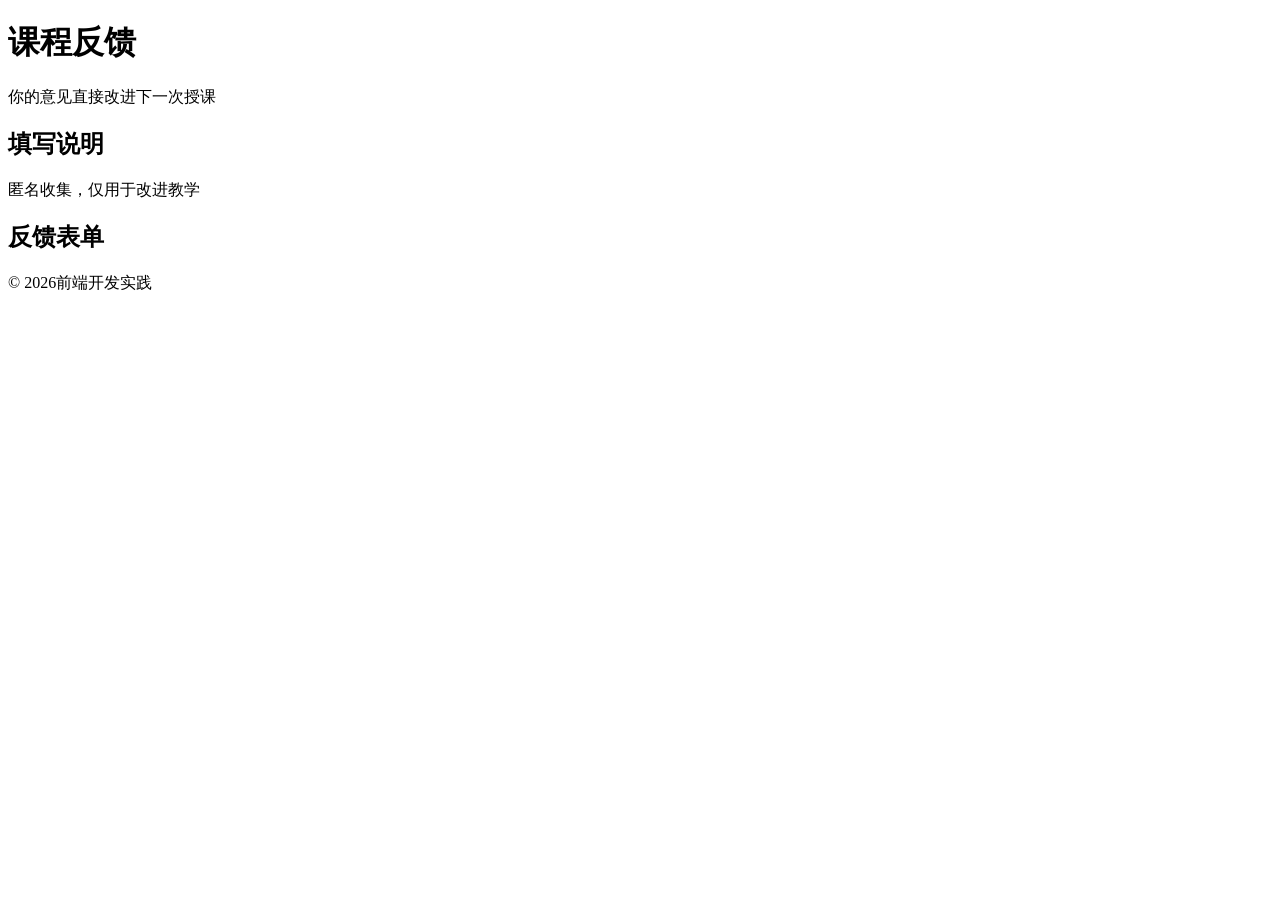
==== feedback-form/index.html @ fea493cf "第一步：完成页面骨架" ====
<!DOCTYPE html>
<html lang="zh-CN">
<head>
     <meta charset="UTF-8">
     <meta name="viewport" content="width=device-width,initial-scale=1.0">
     <title>课程反馈</title>
</head>
<body>
      <header>
              <h1>课程反馈</h1>
              <p>你的意见直接改进下一次授课</p>
      </header>
  
      <main>
             <section id="intro">
                 <h2>填写说明</h2>
                 <p>匿名收集，仅用于改进教学</p>
              </section>

      <section id="form">
           <h2>反馈表单</h2>
      </section>
</main>

<footer>
<p>&copy; 2026前端开发实践</p>
</footer>
</body>
</html>
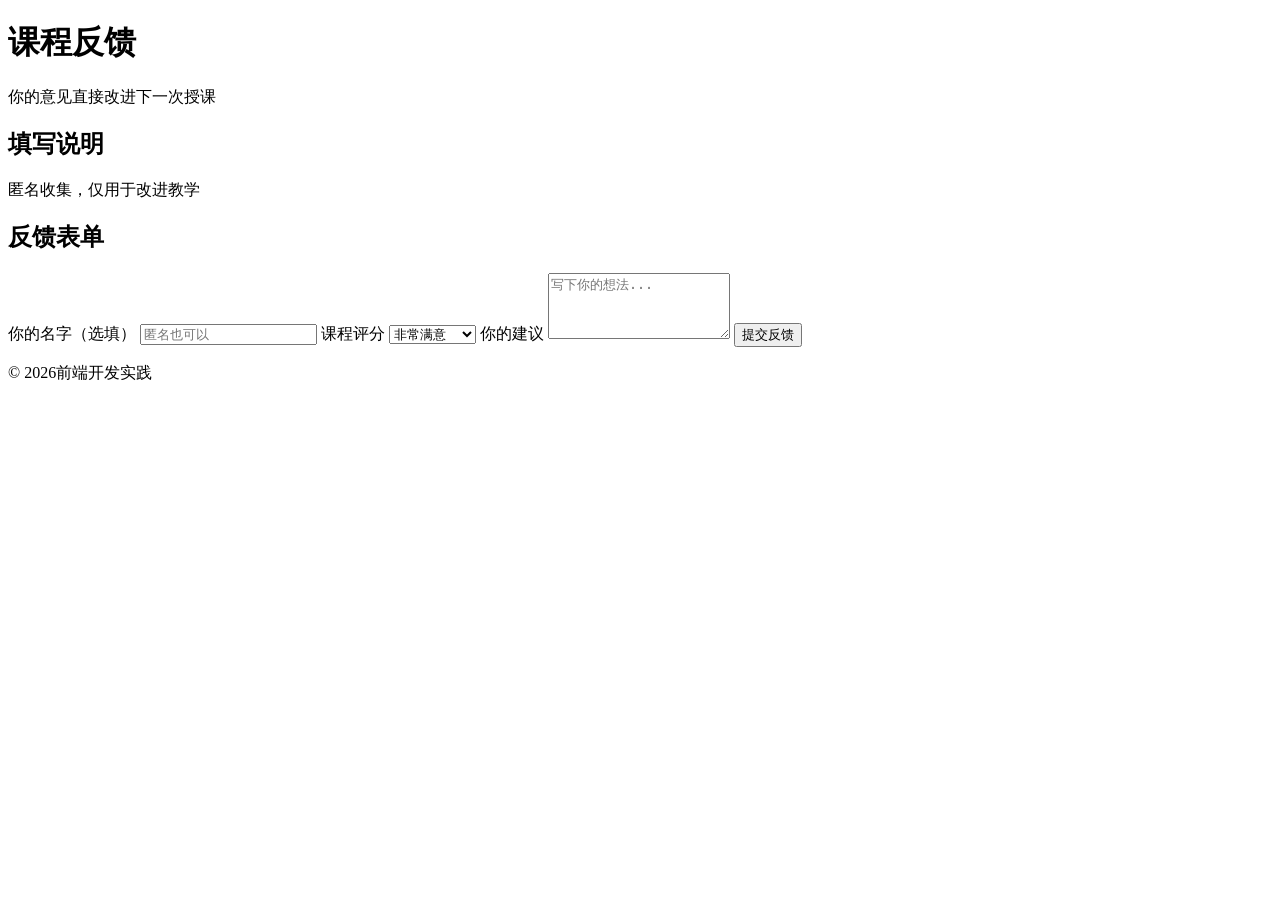
==== commit a88a26f4: "第二步：完成表单结构搭建" ====
--- a/feedback-form/index.html
+++ b/feedback-form/index.html
@@ -19,6 +19,25 @@
 
       <section id="form">
            <h2>反馈表单</h2>
+   <form action="#"method="post">
+   <label for="name">你的名字（选填）</label>
+   <input type="text" id="name" name="name" placeholder="匿名也可以">
+  <label for="rating">课程评分</label>
+  <select id="rating" name="rating">
+  <option value="5">非常满意</option>
+  <option value="4">满意</option>
+  <option value="3">一般</option>
+  <option value="2">不满意</option>
+  <option value="1">非常不满意</option>
+</select>
+
+<label for ="comment">你的建议</label>
+<textarea id="comment" 
+name="comment"rows="4"
+ placeholder="写下你的想法..."></textarea>
+
+<button type="submit">提交反馈</buttom>
+</form>
       </section>
 </main>
 
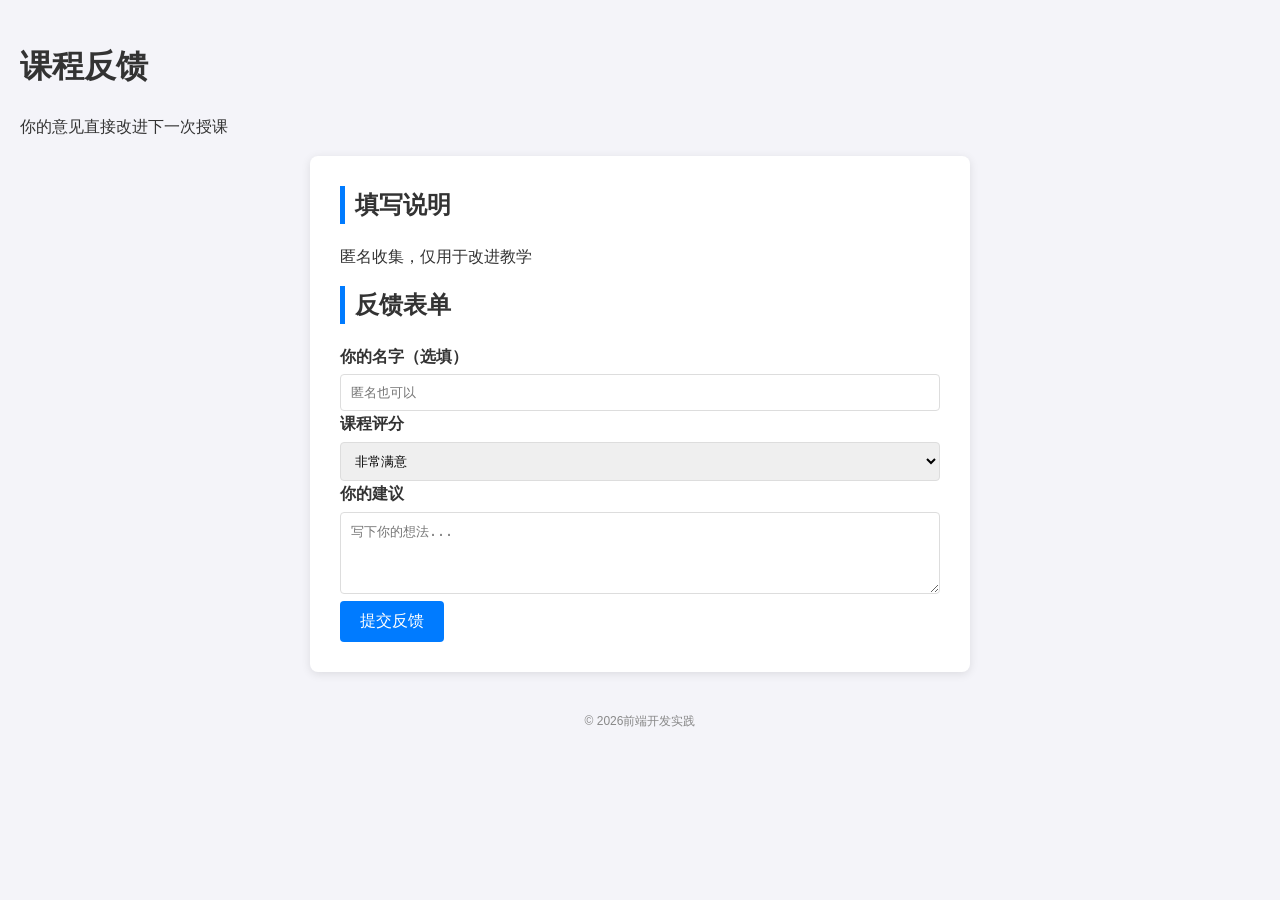
==== commit 2327cf4d: "第三步：添加反馈页基础样式" ====
--- a/feedback-form/index.html
+++ b/feedback-form/index.html
@@ -4,6 +4,7 @@
      <meta charset="UTF-8">
      <meta name="viewport" content="width=device-width,initial-scale=1.0">
      <title>课程反馈</title>
+<link rel="stylesheet" href="style.css">
 </head>
 <body>
       <header>
--- a/feedback-form/style.css
+++ b/feedback-form/style.css
@@ -0,0 +1,84 @@
+/* style.css */
+
+/* 1. 全局设置：让页面字体更好看，背景稍微带点灰度护眼 */
+body {
+    font-family: "Helvetica Neue", Helvetica, Arial, sans-serif;
+    background-color: #f4f4f9;
+    color: #333;
+    line-height: 1.6;
+    margin: 0;
+    padding: 20px;
+}
+
+/* 2. 核心布局：实现页面居中 (这是检查点的关键！) */
+main {
+    max-width: 600px; /* 限制最大宽度，防止在大屏幕上太宽 */
+    margin: 0 auto;   /* 上下外边距为0，左右自动（即水平居中） */
+    background-color: #ffffff; /* 内容区域白色背景 */
+    padding: 30px;    /* 内部留白 */
+    border-radius: 8px; /* 圆角 */
+    box-shadow: 0 2px 10px rgba(0,0,0,0.1); /* 加一点阴影让它浮起来 */
+}
+
+/* 3. 导航栏样式 */
+nav {
+    text-align: center;
+    margin-bottom: 20px;
+    border-bottom: 1px solid #eee;
+    padding-bottom: 10px;
+}
+
+nav a {
+    margin: 0 15px;
+    text-decoration: none;
+    color: #007bff;
+    font-weight: bold;
+}
+
+/* 4. 标题样式 */
+h2 {
+    border-left: 5px solid #007bff; /* 左边加个蓝条装饰 */
+    padding-left: 10px;
+    margin-top: 0;
+}
+
+/* 5. 表单控件的基础样式 (为下一步做准备) */
+.form-group {
+    margin-bottom: 15px;
+}
+
+label {
+    display: block; /* 让标签独占一行 */
+    margin-bottom: 5px;
+    font-weight: bold;
+}
+
+input, select, textarea {
+    width: 100%; /* 输入框占满容器宽度 */
+    padding: 10px;
+    border: 1px solid #ddd;
+    border-radius: 4px;
+    box-sizing: border-box; /* 确保padding不会撑大宽度 */
+}
+
+button {
+    background-color: #007bff;
+    color: white;
+    border: none;
+    padding: 10px 20px;
+    border-radius: 4px;
+    cursor: pointer;
+    font-size: 16px;
+}
+
+button:hover {
+    background-color: #0056b3;
+}
+
+/* 6. 底部样式 */
+footer {
+    text-align: center;
+    margin-top: 40px;
+    font-size: 12px;
+    color: #888;
+}
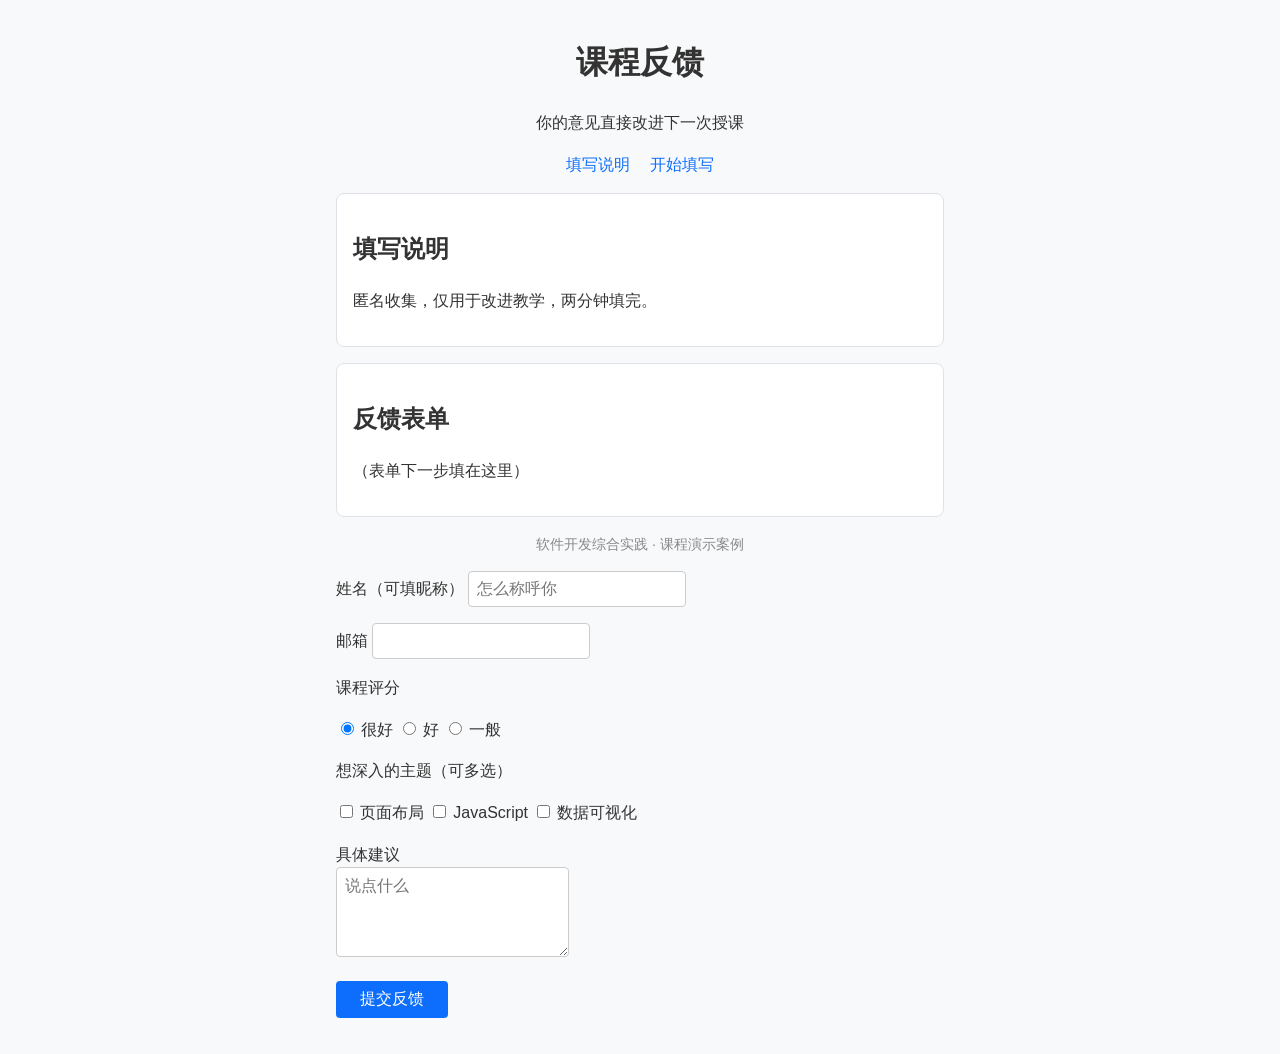
==== commit f3909359: "加入邮箱" ====
--- a/feedback-form/index.html
+++ b/feedback-form/index.html
@@ -1,49 +1,61 @@
 <!DOCTYPE html>
 <html lang="zh-CN">
 <head>
-     <meta charset="UTF-8">
-     <meta name="viewport" content="width=device-width,initial-scale=1.0">
-     <title>课程反馈</title>
+  <meta charset="UTF-8">
+  <meta name="viewport" content="width=device-width, initial-scale=1.0">
+  <title>课程反馈</title>
 <link rel="stylesheet" href="style.css">
 </head>
 <body>
-      <header>
-              <h1>课程反馈</h1>
-              <p>你的意见直接改进下一次授课</p>
-      </header>
-  
-      <main>
-             <section id="intro">
-                 <h2>填写说明</h2>
-                 <p>匿名收集，仅用于改进教学</p>
-              </section>
-
-      <section id="form">
-           <h2>反馈表单</h2>
-   <form action="#"method="post">
-   <label for="name">你的名字（选填）</label>
-   <input type="text" id="name" name="name" placeholder="匿名也可以">
-  <label for="rating">课程评分</label>
-  <select id="rating" name="rating">
-  <option value="5">非常满意</option>
-  <option value="4">满意</option>
-  <option value="3">一般</option>
-  <option value="2">不满意</option>
-  <option value="1">非常不满意</option>
-</select>
-
-<label for ="comment">你的建议</label>
-<textarea id="comment" 
-name="comment"rows="4"
- placeholder="写下你的想法..."></textarea>
-
-<button type="submit">提交反馈</buttom>
-</form>
-      </section>
-</main>
-
-<footer>
-<p>&copy; 2026前端开发实践</p>
-</footer>
+  <header>
+    <h1>课程反馈</h1>
+    <p>你的意见直接改进下一次授课</p >
+  </header>
+  <nav>
+    <a href=" ">填写说明</a >
+    <a href="#form">开始填写</a >
+  </nav>
+  <main>
+    <section id="intro">
+      <h2>填写说明</h2>
+      <p>匿名收集，仅用于改进教学，两分钟填完。</p >
+    </section>
+    <section id="form">
+      <h2>反馈表单</h2>
+      <p>（表单下一步填在这里）</p >
+    </section>
+  </main>
+  <footer>
+    <p>软件开发综合实践 · 课程演示案例</p >
+  </footer>
 </body>
-</html>  
+</html>
+<form action="#" method="get">
+  <p>
+    <label for="name">姓名（可填昵称）</label>
+    <input type="text" id="name" name="name" placeholder="怎么称呼你" required>
+  </p >
+  <p>
+    <label for="mail">邮箱</label>
+    <input type="email" id="mail" name="mail" required>
+  </p >
+  <p>课程评分</p >
+  <p>
+    <label><input type="radio" name="score" value="5" checked> 很好</label>
+    <label><input type="radio" name="score" value="4"> 好</label>
+    <label><input type="radio" name="score" value="3"> 一般</label>
+  </p >
+  <p>想深入的主题（可多选）</p >
+  <p>
+    <label><input type="checkbox" name="topic" value="layout"> 页面布局</label>
+    <label><input type="checkbox" name="topic" value="js"> JavaScript</label>
+    <label><input type="checkbox" name="topic" value="chart"> 数据可视化</label>
+  </p >
+  <p>
+    <label for="advice">具体建议</label><br>
+    <textarea id="advice" name="advice" rows="4" maxlength="200" placeholder="说点什么"></textarea>
+  </p >
+  <p>
+    <button type="submit">提交反馈</button>
+  </p >
+</form>
--- a/feedback-form/style.css
+++ b/feedback-form/style.css
@@ -1,84 +1,56 @@
-/* style.css */
-
-/* 1. 全局设置：让页面字体更好看，背景稍微带点灰度护眼 */
-body {
-    font-family: "Helvetica Neue", Helvetica, Arial, sans-serif;
-    background-color: #f4f4f9;
-    color: #333;
-    line-height: 1.6;
-    margin: 0;
-    padding: 20px;
+* {
+  box-sizing: border-box;
 }
 
-/* 2. 核心布局：实现页面居中 (这是检查点的关键！) */
-main {
-    max-width: 600px; /* 限制最大宽度，防止在大屏幕上太宽 */
-    margin: 0 auto;   /* 上下外边距为0，左右自动（即水平居中） */
-    background-color: #ffffff; /* 内容区域白色背景 */
-    padding: 30px;    /* 内部留白 */
-    border-radius: 8px; /* 圆角 */
-    box-shadow: 0 2px 10px rgba(0,0,0,0.1); /* 加一点阴影让它浮起来 */
+body {
+  font-family: "Microsoft YaHei", "PingFang SC", sans-serif;
+  color: #333;
+  line-height: 1.6;
+  background-color: #f8f9fa;
+  max-width: 640px;
+  margin: 0 auto;
+  padding: 16px;
 }
 
-/* 3. 导航栏样式 */
+header {
+  text-align: center;
+}
+
 nav {
-    text-align: center;
-    margin-bottom: 20px;
-    border-bottom: 1px solid #eee;
-    padding-bottom: 10px;
+  text-align: center;
+  margin-bottom: 16px;
 }
 
 nav a {
-    margin: 0 15px;
-    text-decoration: none;
-    color: #007bff;
-    font-weight: bold;
+  color: #0d6efd;
+  text-decoration: none;
+  margin: 0 8px;
 }
 
-/* 4. 标题样式 */
-h2 {
-    border-left: 5px solid #007bff; /* 左边加个蓝条装饰 */
-    padding-left: 10px;
-    margin-top: 0;
+section {
+  background: #fff;
+  border: 1px solid #dee2e6;
+  border-radius: 8px;
+  padding: 16px;
+  margin-bottom: 16px;
 }
 
-/* 5. 表单控件的基础样式 (为下一步做准备) */
-.form-group {
-    margin-bottom: 15px;
-}
-
-label {
-    display: block; /* 让标签独占一行 */
-    margin-bottom: 5px;
-    font-weight: bold;
-}
-
-input, select, textarea {
-    width: 100%; /* 输入框占满容器宽度 */
-    padding: 10px;
-    border: 1px solid #ddd;
-    border-radius: 4px;
-    box-sizing: border-box; /* 确保padding不会撑大宽度 */
+input, textarea, select, button {
+  font-size: 16px;
+  padding: 8px;
+  border: 1px solid #ccc;
+  border-radius: 4px;
 }
 
 button {
-    background-color: #007bff;
-    color: white;
-    border: none;
-    padding: 10px 20px;
-    border-radius: 4px;
-    cursor: pointer;
-    font-size: 16px;
+  background: #0d6efd;
+  color: #fff;
+  border: none;
+  padding: 8px 24px;
 }
 
-button:hover {
-    background-color: #0056b3;
-}
-
-/* 6. 底部样式 */
 footer {
-    text-align: center;
-    margin-top: 40px;
-    font-size: 12px;
-    color: #888;
+  text-align: center;
+  color: #888;
+  font-size: 14px;
 }
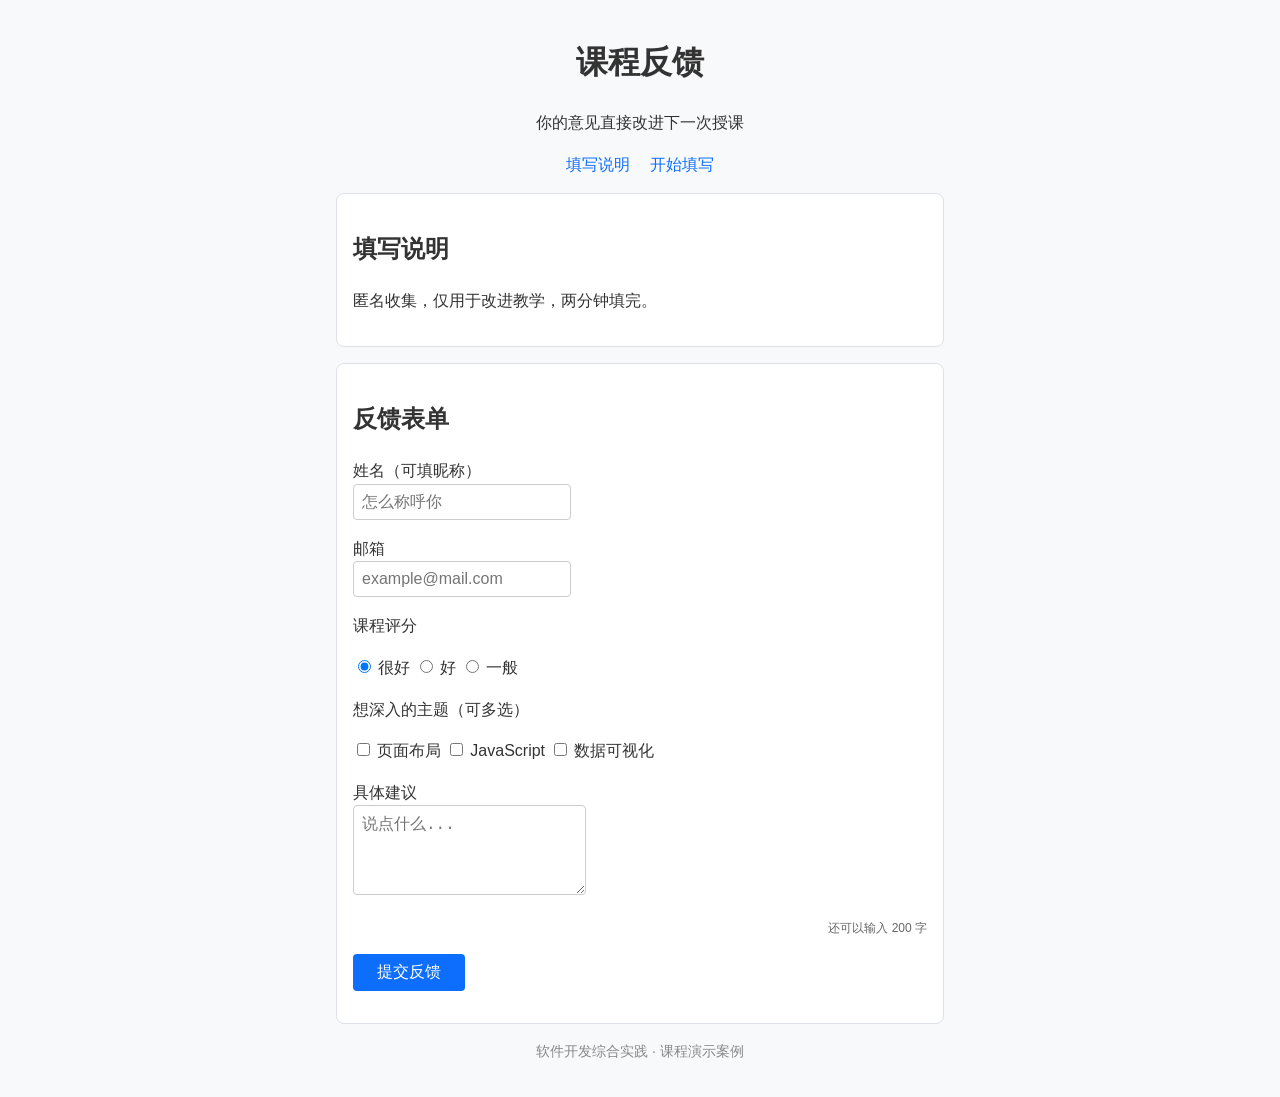
==== commit 18419b9e: "加上字数限制" ====
--- a/feedback-form/index.html
+++ b/feedback-form/index.html
@@ -4,58 +4,110 @@
   <meta charset="UTF-8">
   <meta name="viewport" content="width=device-width, initial-scale=1.0">
   <title>课程反馈</title>
-<link rel="stylesheet" href="style.css">
+  <!-- 保持你确认过的路径：style.css 就在当前目录下 -->
+  <link rel="stylesheet" href="style.css">
 </head>
 <body>
+
   <header>
     <h1>课程反馈</h1>
     <p>你的意见直接改进下一次授课</p >
   </header>
+
   <nav>
     <a href=" ">填写说明</a >
     <a href="#form">开始填写</a >
   </nav>
+
   <main>
     <section id="intro">
       <h2>填写说明</h2>
       <p>匿名收集，仅用于改进教学，两分钟填完。</p >
     </section>
+
     <section id="form">
       <h2>反馈表单</h2>
-      <p>（表单下一步填在这里）</p >
+
+      <form action="#" method="get">
+        <!-- 姓名 -->
+        <p>
+          <label for="name">姓名（可填昵称）</label><br>
+          <input type="text" id="name" name="name" placeholder="怎么称呼你" required>
+        </p >
+
+        <!-- 邮箱 -->
+        <p>
+          <label for="mail">邮箱</label><br>
+          <input type="email" id="mail" name="mail" placeholder="example@mail.com" required>
+        </p >
+
+        <!-- 评分 -->
+        <p>课程评分</p >
+        <p>
+          <label><input type="radio" name="score" value="5" checked> 很好</label>
+          <label><input type="radio" name="score" value="3"> 好</label>
+          <label><input type="radio" name="score" value="1"> 一般</label>
+        </p >
+
+        <!-- 主题 -->
+        <p>想深入的主题（可多选）</p >
+        <p>
+          <label><input type="checkbox" name="topic" value="layout"> 页面布局</label>
+          <label><input type="checkbox" name="topic" value="js"> JavaScript</label>
+          <label><input type="checkbox" name="topic" value="viz"> 数据可视化</label>
+        </p >
+
+        <!-- 具体建议（已修改：增加了字数统计功能） -->
+        <p>
+          <label for="advice">具体建议</label><br>
+          <!-- maxlength="200" 限制了最大长度 -->
+          <textarea id="advice" name="advice" rows="4" maxlength="200" placeholder="说点什么..."></textarea>
+          
+          <!-- 【新增部分】显示剩余字数的区域 -->
+          <div id="char-count" style="font-size: 12px; color: #666; margin-top: 5px; text-align: right;">
+            还可以输入 200 字
+          </div>
+        </p >
+
+        <!-- 提交按钮 -->
+        <p>
+          <button type="submit">提交反馈</button>
+        </p >
+      </form>
     </section>
   </main>
+
   <footer>
     <p>软件开发综合实践 · 课程演示案例</p >
   </footer>
+
+  <!-- 【新增部分】控制字数显示的脚本 -->
+  <script>
+    // 获取文本域和显示字数的元素
+    const textarea = document.getElementById('advice');
+    const countDisplay = document.getElementById('char-count');
+    const maxLen = 200; // 这里的数字要和上面 HTML 里的 maxlength 保持一致
+
+    // 监听输入事件
+    textarea.addEventListener('input', function() {
+      // 计算当前长度
+      const currentLen = this.value.length;
+      // 计算剩余长度
+      const remaining = maxLen - currentLen;
+
+      // 更新文字
+      countDisplay.textContent = `还可以输入 ${remaining} 字`;
+
+      // 如果剩余字数少于 20 个，变红提醒
+      if (remaining < 20) {
+        countDisplay.style.color = '#d9534f'; // 红色
+        countDisplay.style.fontWeight = 'bold';
+      } else {
+        countDisplay.style.color = '#666'; // 恢复灰色
+        countDisplay.style.fontWeight = 'normal';
+      }
+    });
+  </script>
+
 </body>
-</html>
-<form action="#" method="get">
-  <p>
-    <label for="name">姓名（可填昵称）</label>
-    <input type="text" id="name" name="name" placeholder="怎么称呼你" required>
-  </p >
-  <p>
-    <label for="mail">邮箱</label>
-    <input type="email" id="mail" name="mail" required>
-  </p >
-  <p>课程评分</p >
-  <p>
-    <label><input type="radio" name="score" value="5" checked> 很好</label>
-    <label><input type="radio" name="score" value="4"> 好</label>
-    <label><input type="radio" name="score" value="3"> 一般</label>
-  </p >
-  <p>想深入的主题（可多选）</p >
-  <p>
-    <label><input type="checkbox" name="topic" value="layout"> 页面布局</label>
-    <label><input type="checkbox" name="topic" value="js"> JavaScript</label>
-    <label><input type="checkbox" name="topic" value="chart"> 数据可视化</label>
-  </p >
-  <p>
-    <label for="advice">具体建议</label><br>
-    <textarea id="advice" name="advice" rows="4" maxlength="200" placeholder="说点什么"></textarea>
-  </p >
-  <p>
-    <button type="submit">提交反馈</button>
-  </p >
-</form>+</html>
